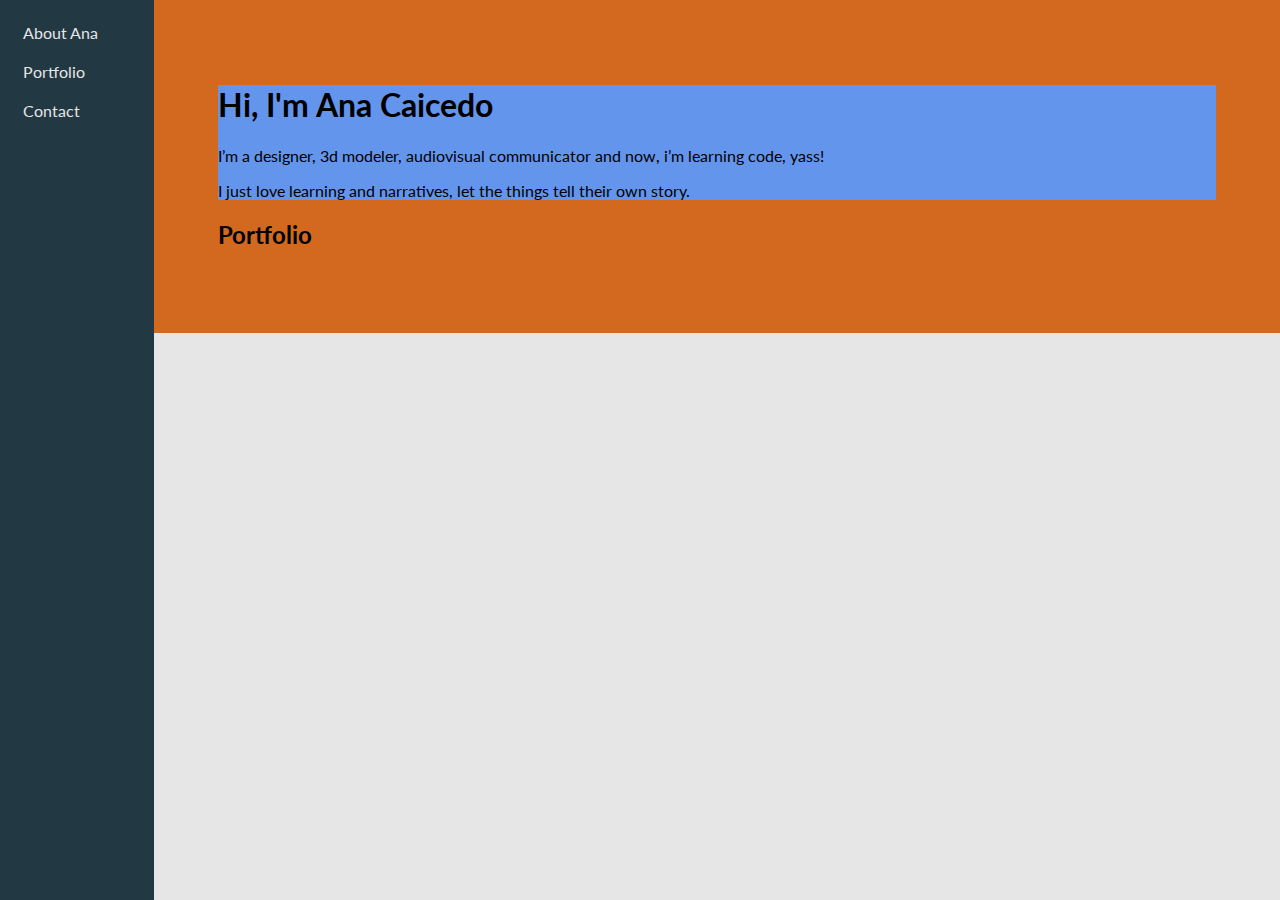
==== index.html @ 21252a48 "base portfolio" ====
<!DOCTYPE html>
<html lang="en">
<head>
    <meta charset="UTF-8">
    <meta name="viewport" content="width=device-width, initial-scale=1.0">
    <meta http-equiv="X-UA-Compatible" content="ie=edge">
    <title>Ana Caicedo Portfolio</title>
    <link rel="stylesheet" type="text/css" href="styles/general.css">
    <link href="https://fonts.googleapis.com/css?family=Lato" rel="stylesheet">
</head>
<body>
    <header>
        <nav>
            <ul>
                <li><a>About Ana</a></li>
                <li><a>Portfolio</a></li>
                <li><a>Contact</a></li>
            </ul>
        </nav>
    </header>
    
    <div id="generalcontent">
    <main>
     
        <h1>Hi, I'm Ana Caicedo</h1>
        <p>I’m  a designer, 3d modeler,  audiovisual communicator and now, i’m learning code, yass!</p>
        <p>I just love learning and narratives, let the things tell their own story.</p>
    </main>
    <section>
        <h2>Portfolio</h2>
    </section>
    
    </div>
</body>
</html>
---- styles/general.css ----
body {background: #e6e6e6; font-family: Lato; width: 100%; margin: 0px; height: 100%;}

header{ background: #223843; color: #e6e6e6; width: 12%; height: 100vh; position: absolute; top: 0px;}

header nav ul{width: 70%; margin: 0% ; padding: 15%}

header nav ul li {list-style-type: none; margin: 0px 0px 20px 0px; border-bottom: 2px;}

#generalcontent {width: 78%; float: right; padding: 5%;; background: chocolate}

main {background: cornflowerblue}
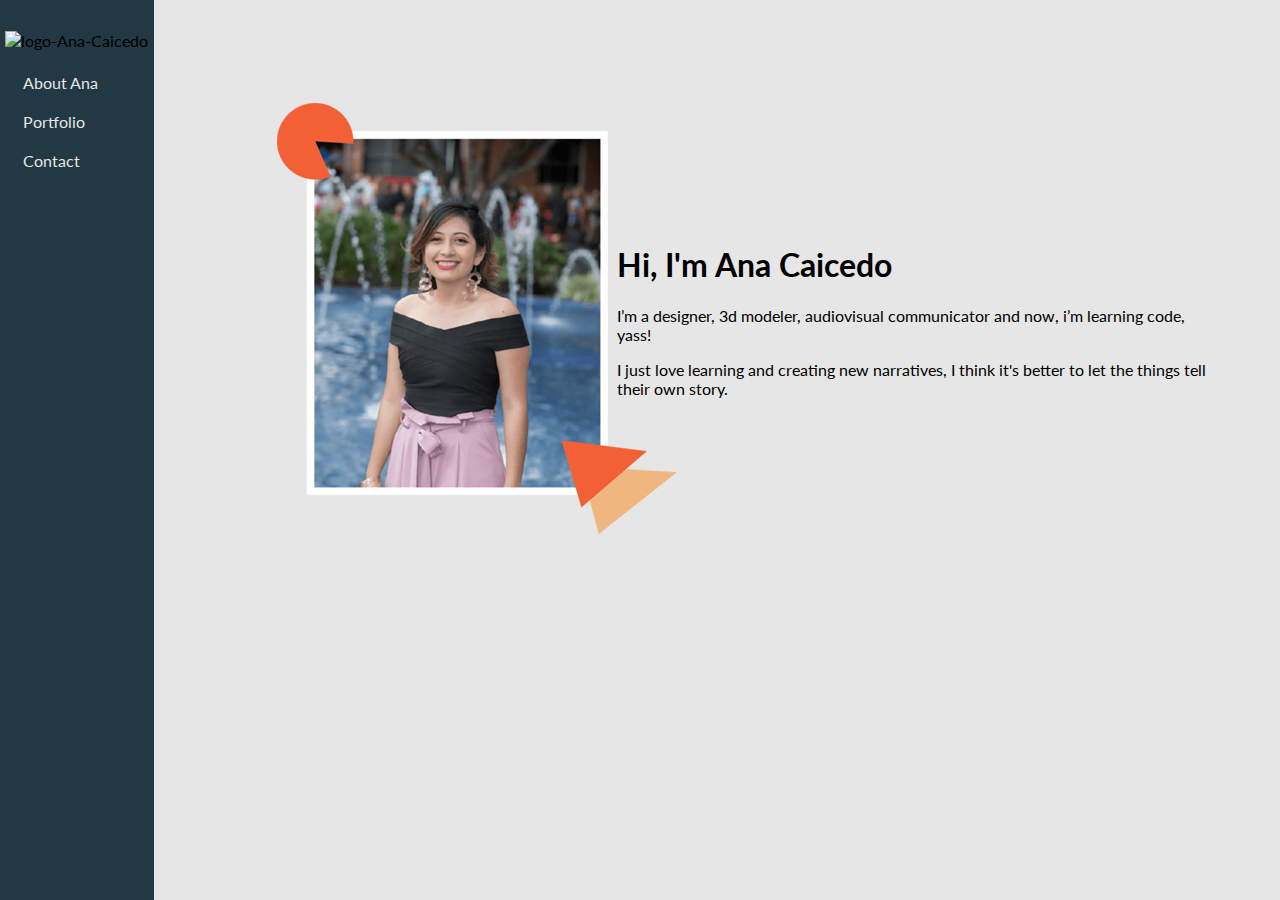
==== commit e3ee91a4: "Photo and styles basic" ====
--- a/index.html
+++ b/index.html
@@ -7,29 +7,58 @@
     <title>Ana Caicedo Portfolio</title>
     <link rel="stylesheet" type="text/css" href="styles/general.css">
     <link href="https://fonts.googleapis.com/css?family=Lato" rel="stylesheet">
+    <link rel="stylesheet" href="https://use.fontawesome.com/releases/v5.8.1/css/all.css" integrity="sha384-50oBUHEmvpQ+1lW4y57PTFmhCaXp0ML5d60M1M7uH2+nqUivzIebhndOJK28anvf" crossorigin="anonymous">
 </head>
 <body>
     <header>
         <nav>
+            <img src="images/logo.svg" alt="logo-Ana-Caicedo">
             <ul>
-                <li><a>About Ana</a></li>
-                <li><a>Portfolio</a></li>
-                <li><a>Contact</a></li>
+                <li><a href="#" id="aboutme-link">About Ana</a></li>
+                <li><a href="#" id="portfolio-link">Portfolio</a></li>
+                <li><a href="#" id="contact-link">Contact</a></li>
             </ul>
         </nav>
     </header>
     
     <div id="generalcontent">
-    <main>
-     
-        <h1>Hi, I'm Ana Caicedo</h1>
-        <p>I’m  a designer, 3d modeler,  audiovisual communicator and now, i’m learning code, yass!</p>
-        <p>I just love learning and narratives, let the things tell their own story.</p>
-    </main>
-    <section>
-        <h2>Portfolio</h2>
-    </section>
-    
+        <main id="aboutme-display" class="display-transition">
+            <div id="description">
+                <h1>Hi, I'm Ana Caicedo</h1>
+                <p>I’m  a designer, 3d modeler, audiovisual communicator and now, i’m learning code, yass!</p>
+                <p>I just love learning and creating new narratives, I think it's better to let the things tell their own story.</p>
+            </div>
+        </main>
+        <section id="portfolio-display" class="display-hidden display-transition">
+            <h2>Portfolio</h2>
+            <div id="gallery-conteiner">
+                <div class="gallery"><img src="images/ana-caicedo-colageno.jpg" alt="Colágeno Natural Company by Ana Caicedo"></div>
+                <div class="gallery"><img src="images/ana-caicedo-plain-apt.jpg" alt="Apartment modeling by Ana Caicedo"></div>
+                <div class="gallery"><img src="images/ana-caicedo-chair.jpg" alt="Chair modeling by Ana Caicedo"></div>
+                <div class="gallery"><img src="images/ana-caicedo-antioquia125.jpg" alt="Logo design Antioquia 125 by Ana Caicedo"></div>
+                <div class="gallery"><img src="images/ana-caicedo-coke.jpg" alt="Coke branding 3d by Ana Caicedo"></div>
+                <div class="gallery"><img src="images/ana-caicedo-dalmatians.jpg" alt="3d modeling dalmatians by Ana Caicedo"></div>
+            </div>
+        </section>
+        <section id="contact-display"  class="display-hidden display-transition">
+            <h2>Contact</h2>
+            <article id="contact-space">
+                <h3>Let's talk</h3>
+                <div id="contact-social">
+                    <ul id="social-media">
+                        <li><a ><i class="fas fa-envelope-square"></i> caroacc.caicedo@gmail.com</a></li>
+                        <li><a href="https://www.behance.net/anacaicedo"><i class="fab fa-behance-square"></i> anacaicedo</a></li>
+                        <li><a href="https://www.linkedin.com/in/ana-caicedo/"><i class="fab fa-linkedin"></i> ana-caicedo</a></li>
+                        <li><a href="https://vimeo.com/anacaicedo"><i class="fab fa-vimeo"></i> anacaicedo</a></li>
+                        <li><a ><i class="fas fa-map-marker-alt"></i> Medellín, Co</a></li>
+                    </ul>
+                </div>
+
+            </article>
+        </section>
+
+        
     </div>
+<script src="scripts/script.js"></script>
 </body>
 </html>--- a/styles/general.css
+++ b/styles/general.css
@@ -1,11 +1,124 @@
-body {background: #e6e6e6; font-family: Lato; width: 100%; margin: 0px; height: 100%;}
+body {
+    background: #e6e6e6;
+    font-family: Lato;
+    width: 100%;
+    margin: 0px;
+    height: 100%;
+}
 
-header{ background: #223843; color: #e6e6e6; width: 12%; height: 100vh; position: absolute; top: 0px;}
+header {
+    background: #223843;
+    width: 12%;
+    height: 100vh;
+    position: fixed;
+    top: 0px;
+    text-align: center;
+}
 
-header nav ul{width: 70%; margin: 0% ; padding: 15%}
+header nav img{
+    width: 70%;
+    margin-top: 20%;
+}
+header nav ul {
+    width: 70%;
+    margin: 0%;
+    padding: 15%;
+    text-align: left;
+}
 
-header nav ul li {list-style-type: none; margin: 0px 0px 20px 0px; border-bottom: 2px;}
+header nav ul li {
+    list-style-type: none;
+    margin: 0px 0px 20px 0px;
+    border-bottom: 2px;
+}
 
-#generalcontent {width: 78%; float: right; padding: 5%;; background: chocolate}
+header nav ul li a {
+    color: #e6e6e6;
+    text-decoration: none;
+}
 
-main {background: cornflowerblue}+header nav ul li a:hover {
+    color: #f46036;
+    text-decoration: underline;
+}
+#generalcontent {
+    width: 78%;
+    padding: 5%;
+    margin-left: 12%;
+}
+
+#description {
+    background: url(/images/about-photo-ana.png) no-repeat 10%;
+    padding: 16% 0% 16% 40%;
+}
+
+#gallery-conteiner{
+    display: flex;
+    flex-wrap: wrap;
+    justify-content: center;
+}
+.gallery{
+    display: block;
+    margin: 5px;
+    width: 300px;
+    height: 300px;
+    flex-shrink: 0
+}
+#colagenoimg{
+    background: url(/images//ana-caicedo-colageno.jpg) no-repeat;
+    background-size: contain
+}
+.gallery img{
+    width: 100%;
+}
+
+#contact-space{
+    background: url(/images/logo_contact.svg) no-repeat;
+    background-position: 83% 80%;
+    background-size: 20%;
+    margin: 5% 20%;
+    padding: 5%;
+    border: 5px solid #f46036;
+    border-radius: 6px;
+    height: 300px;
+}
+ 
+#contact-space ul{
+    list-style-type: none;
+    margin: 0px
+}
+
+#contact-space li{
+    margin: 10px 0px;
+}
+#contact-space a{
+    color: #223843;
+    text-decoration: none;
+}
+#contact-space h3 {
+    font-size: 3em;
+    color: #f46036;
+    text-align: center;
+    align-self: center;
+}
+
+#contact-social{
+    width: 49%;
+    display: flex;
+}
+
+
+
+/* display divs */
+.display-hidden{
+    display: none;
+}
+
+.display-transition{
+    animation-name: example;
+    animation-duration: 2s;
+}
+@keyframes example {
+    from {opacity:0;}
+    to {opacity:1;}
+  }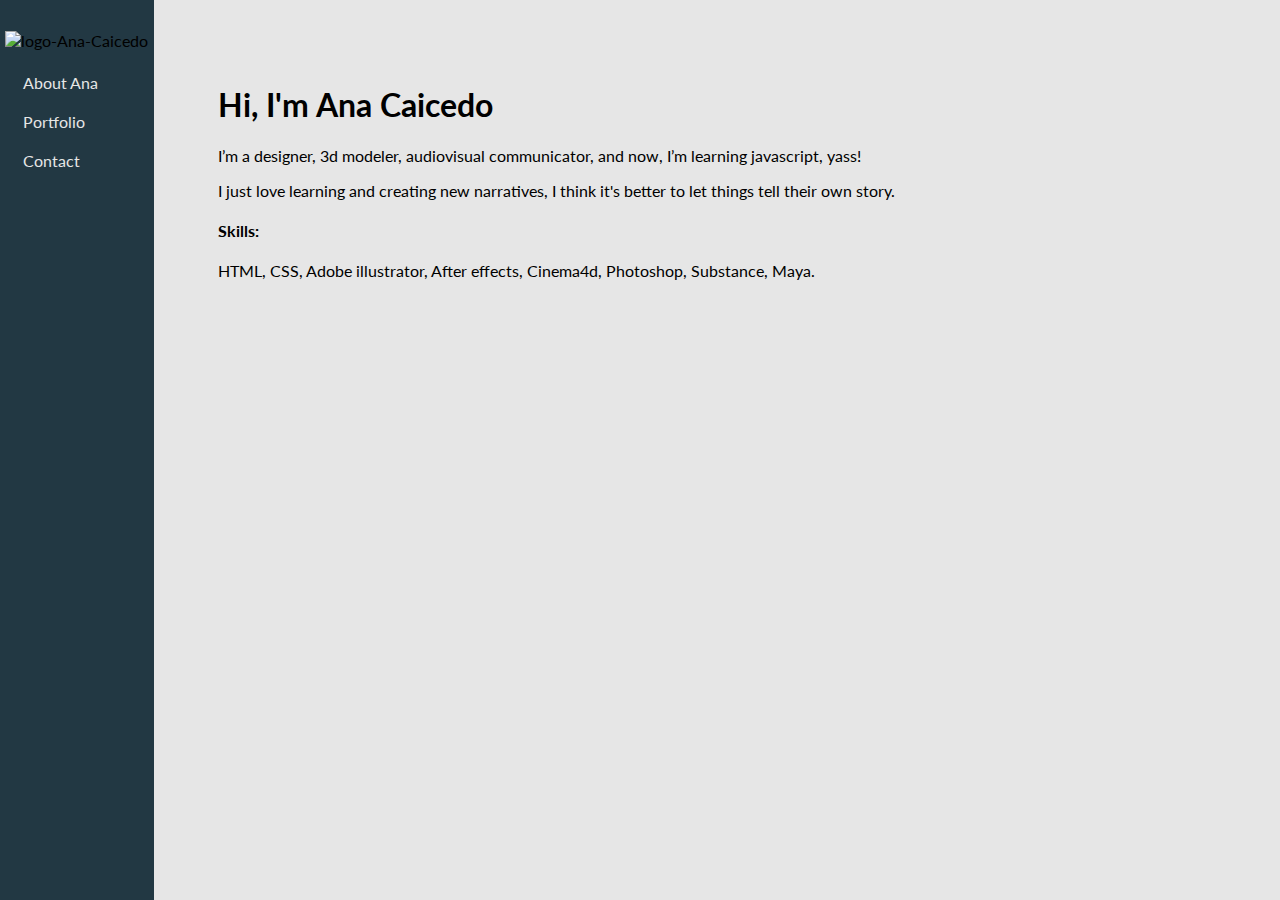
==== commit 72b71746: "Update image descriptions" ====
--- a/index.html
+++ b/index.html
@@ -5,6 +5,7 @@
     <meta name="viewport" content="width=device-width, initial-scale=1.0">
     <meta http-equiv="X-UA-Compatible" content="ie=edge">
     <title>Ana Caicedo Portfolio</title>
+    <link rel="shortcut icon" type="image/png" href="images/favicon.png"/>
     <link rel="stylesheet" type="text/css" href="styles/general.css">
     <link href="https://fonts.googleapis.com/css?family=Lato" rel="stylesheet">
     <link rel="stylesheet" href="https://use.fontawesome.com/releases/v5.8.1/css/all.css" integrity="sha384-50oBUHEmvpQ+1lW4y57PTFmhCaXp0ML5d60M1M7uH2+nqUivzIebhndOJK28anvf" crossorigin="anonymous">
@@ -23,21 +24,45 @@
     
     <div id="generalcontent">
         <main id="aboutme-display" class="display-transition">
-            <div id="description">
+            <div id="aboutme-image"></div>
+            <div id="aboutme-description">
                 <h1>Hi, I'm Ana Caicedo</h1>
-                <p>I’m  a designer, 3d modeler, audiovisual communicator and now, i’m learning code, yass!</p>
-                <p>I just love learning and creating new narratives, I think it's better to let the things tell their own story.</p>
+                <p>I’m a designer, 3d modeler, audiovisual communicator, and now, I’m learning javascript, yass!</p>
+                <p>I just love learning and creating new narratives, I think it's better to let things tell their own story.</p>
+                <h4>Skills:</h4>
+                <p>HTML, CSS, Adobe illustrator, After effects, Cinema4d, Photoshop, Substance, Maya.</p>
             </div>
         </main>
         <section id="portfolio-display" class="display-hidden display-transition">
             <h2>Portfolio</h2>
-            <div id="gallery-conteiner">
-                <div class="gallery"><img src="images/ana-caicedo-colageno.jpg" alt="Colágeno Natural Company by Ana Caicedo"></div>
-                <div class="gallery"><img src="images/ana-caicedo-plain-apt.jpg" alt="Apartment modeling by Ana Caicedo"></div>
-                <div class="gallery"><img src="images/ana-caicedo-chair.jpg" alt="Chair modeling by Ana Caicedo"></div>
-                <div class="gallery"><img src="images/ana-caicedo-antioquia125.jpg" alt="Logo design Antioquia 125 by Ana Caicedo"></div>
-                <div class="gallery"><img src="images/ana-caicedo-coke.jpg" alt="Coke branding 3d by Ana Caicedo"></div>
-                <div class="gallery"><img src="images/ana-caicedo-dalmatians.jpg" alt="3d modeling dalmatians by Ana Caicedo"></div>
+            <div class="reelcontainer">
+                <iframe id="reelvimeo" src="https://player.vimeo.com/video/258456324?portrait=0" frameborder="0" webkitallowfullscreen mozallowfullscreen allowfullscreen></iframe>
+            </div>
+            <div id="gallery-container">
+                <div class="gallery">
+                    <img src="images/ana-caicedo-colageno.jpg" alt="Colageno Natural Company by Ana Caicedo">
+                    <div class="gallery-description"><h3>Colágeno Natural Company</h3><p>Branding and product animation.</p></div>
+                </div>
+                <div class="gallery">
+                    <img src="images/ana-caicedo-plain-apt.jpg" alt="Apartment modeling by Ana Caicedo">
+                    <div class="gallery-description"><h3>Realistic Room</h3><p>3d modeling with Cinema 4d.</p></div>
+                </div>
+                <div class="gallery">
+                    <img src="images/ana-caicedo-chair.jpg" alt="Chair modeling by Ana Caicedo">
+                    <div class="gallery-description"><h3>Chair modeling</h3><p>3d modeling and realistic textures.</p></div>
+                </div>
+                <div class="gallery">
+                    <img src="images/ana-caicedo-antioquia125.jpg" alt="Logo design Antioquia 125 by Ana Caicedo">
+                    <div class="gallery-description"><h3>Antioquia 125</h3><p>Logo design and animation.</p></div>
+                </div>
+                <div class="gallery">
+                    <img src="images/ana-caicedo-coke.jpg" alt="Coke branding 3d by Ana Caicedo">
+                    <div class="gallery-description"><h3>Coke Experiment</h3><p>Branding with 3d modeling and textures.</p></div>
+                </div>
+                <div class="gallery">
+                    <img src="images/ana-caicedo-dalmatians.jpg" alt="3d modeling dalmatians by Ana Caicedo">
+                    <div class="gallery-description"><h3>101 Dalmatians Scene</h3><p>Organic modeling in Maya.</p></div>
+                </div>
             </div>
         </section>
         <section id="contact-display"  class="display-hidden display-transition">
@@ -60,5 +85,6 @@
         
     </div>
 <script src="scripts/script.js"></script>
+<script src="https://player.vimeo.com/api/player.js"></script>
 </body>
 </html>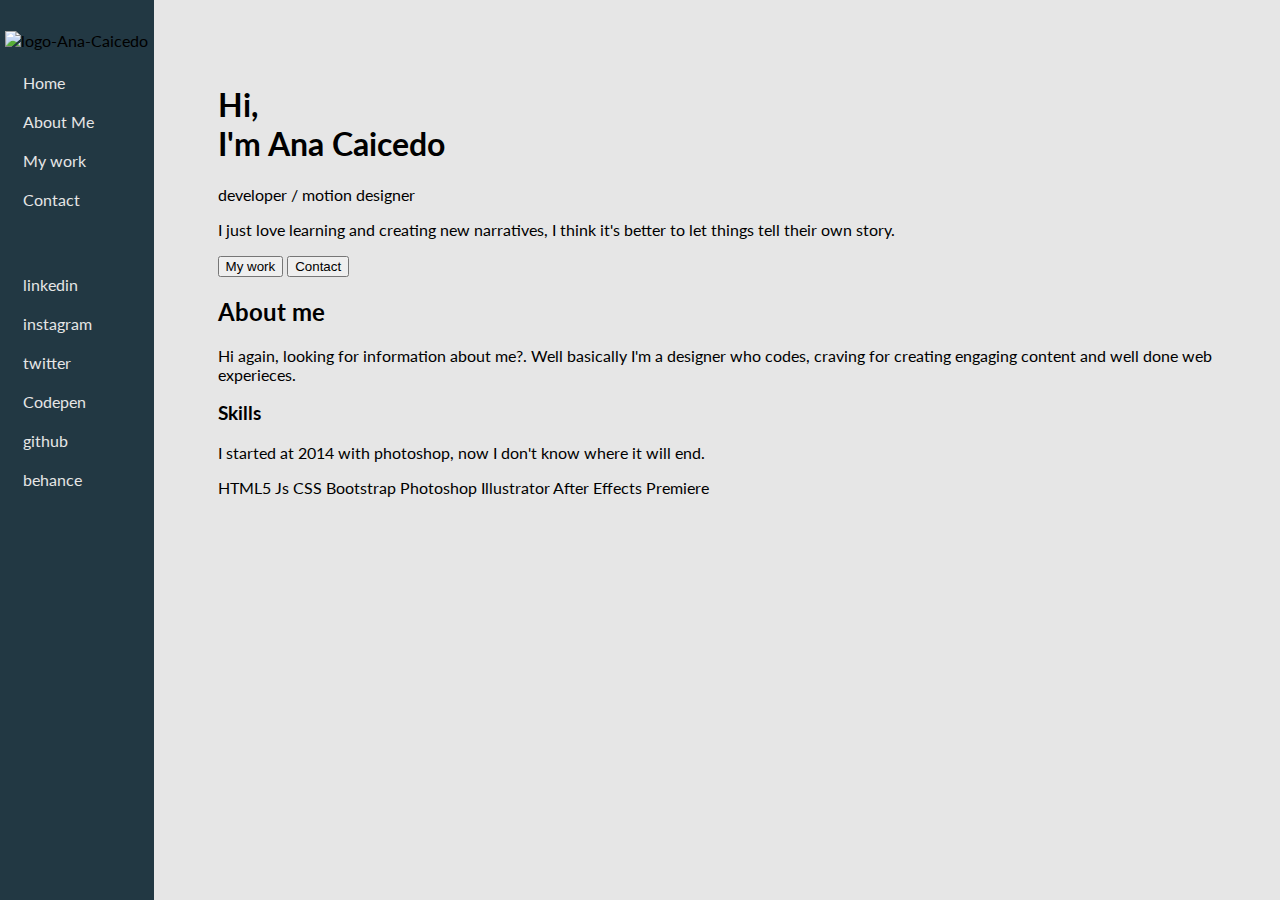
==== commit 565a06ab: "Update index.html" ====
--- a/index.html
+++ b/index.html
@@ -15,9 +15,21 @@
         <nav>
             <img src="images/logo.svg" alt="logo-Ana-Caicedo">
             <ul>
-                <li><a href="#" id="aboutme-link">About Ana</a></li>
-                <li><a href="#" id="portfolio-link">Portfolio</a></li>
-                <li><a href="#" id="contact-link">Contact</a></li>
+                <li><a href="#" id="aboutme-link"><i class="fas fa-home"></i>Home</a></li>
+                <li><a href="#" id="aboutme-link"><i class="fas fa-user-astronaut"></i>About Me</a></li>
+                <li><a href="#" id="portfolio-link"><i class="fas fa-briefcase"></i>My work</a></li>
+                <li><a href="#" id="contact-link"><i class="fas fa-envelope-open-text"></i> Contact</a></li>
+            </ul>
+
+            <ul>
+                <li><a href="#"><i class="fab fa-linkedin-in"></i>linkedin</a></li>
+                <li><a href="#"><i class="fab fa-instagram"></i>instagram</a></li>
+                <li><a href="#"><i class="fab fa-twitter"></i>twitter</a></li>
+                <li><a href="#"><i class="fab fa-codepen"></i>Codepen</a></li>
+                <li><a href="#"><i class="fab fa-github"></i>github</a></li>
+                <li><a href="#"><i class="fab fa-behance"></i>behance</a></li><!-- in the future -->
+
+
             </ul>
         </nav>
     </header>
@@ -26,13 +38,35 @@
         <main id="aboutme-display" class="display-transition">
             <div id="aboutme-image"></div>
             <div id="aboutme-description">
-                <h1>Hi, I'm Ana Caicedo</h1>
-                <p>I’m a designer, 3d modeler, audiovisual communicator, and now, I’m learning javascript, yass!</p>
+                <h1>Hi, </br>I'm Ana Caicedo</h1>
+                <p>developer / motion designer</p>
                 <p>I just love learning and creating new narratives, I think it's better to let things tell their own story.</p>
-                <h4>Skills:</h4>
-                <p>HTML, CSS, Adobe illustrator, After effects, Cinema4d, Photoshop, Substance, Maya.</p>
+                <!-- <h4>Skills:</h4>
+                <p>HTML, CSS, Adobe illustrator, After effects, Cinema4d, Photoshop, Substance, Maya.</p> -->
             </div>
+            <button>My work</button>
+            <button>Contact</button>
         </main>
+        <article>
+            <h2>About me</h2>
+            <p>
+                Hi again, looking for information about me?. Well basically I'm a designer who codes, craving for creating engaging content and well done web experieces. 
+            </p>
+            <h3>Skills</h3>
+            <p>
+            I started at 2014 with photoshop, now I don't know where it will end.
+            </p>
+            <div>
+                <span>HTML5</span>
+                <span>Js</span>
+                <span>CSS</span>
+                <span>Bootstrap</span>
+                <span>Photoshop</span>
+                <span>Illustrator</span>
+                <span>After Effects</span>
+                <span>Premiere</span>
+            </div>
+        </article>
         <section id="portfolio-display" class="display-hidden display-transition">
             <h2>Portfolio</h2>
             <div class="reelcontainer">
@@ -48,8 +82,8 @@
                     <div class="gallery-description"><h3>Realistic Room</h3><p>3d modeling with Cinema 4d.</p></div>
                 </div>
                 <div class="gallery">
-                    <img src="images/ana-caicedo-chair.jpg" alt="Chair modeling by Ana Caicedo">
-                    <div class="gallery-description"><h3>Chair modeling</h3><p>3d modeling and realistic textures.</p></div>
+                    <img src="images/Capture.PNG" alt="Chair modeling by Ana Caicedo">
+                    <div class="gallery-description"><h3>Festival de Artes y Letras</h3><p>Winner projects compilation</p></div>
                 </div>
                 <div class="gallery">
                     <img src="images/ana-caicedo-antioquia125.jpg" alt="Logo design Antioquia 125 by Ana Caicedo">
@@ -61,21 +95,42 @@
                 </div>
                 <div class="gallery">
                     <img src="images/ana-caicedo-dalmatians.jpg" alt="3d modeling dalmatians by Ana Caicedo">
-                    <div class="gallery-description"><h3>101 Dalmatians Scene</h3><p>Organic modeling in Maya.</p></div>
+                    <div class="gallery-description"><h3>Molecum</h3><p>Branding and marketing campaigns.</p></div>
+                </div>
+                <div class="gallery">
+                    <img src="images/Woman-Molecules-v3.png" alt="Chair modeling by Ana Caicedo">
+                    <div class="gallery-description"><h3>Ser In</h3><p>Photo manipulation and graphic design.</p></div>
+                </div>
+                <div class="gallery">
+                    <img src="images/Gif Influencers 26 de septiembre .gif" alt="Chair modeling by Ana Caicedo">
+                    <div class="gallery-description"><h3>Ser In</h3><p>Branding and communicational campaigns.</p></div>
+                </div>
+                <div class="gallery">
+                    <img src="images/GIF La noche mas IN (3).gif" alt="3d modeling dalmatians by Ana Caicedo">
+                    <div class="gallery-description"><h3>Ser In</h3><p>Animation and video edition.</p></div>
+                </div>
+                <div class="gallery">
+                    <img src="images/GIF Neon In.gif" alt="3d modeling dalmatians by Ana Caicedo">
+                    <div class="gallery-description"><h3>La noche mas in</h3><p>Design and animation.</p></div>
+                </div>
+                <div class="gallery">
+                    <img src="images/Web UI Molecum-01.png" alt="Chair modeling by Ana Caicedo">
+                    <div class="gallery-description"><h3>Molecum</h3><p>Webdevelopment with html, css and js.</p></div>
                 </div>
             </div>
         </section>
         <section id="contact-display"  class="display-hidden display-transition">
             <h2>Contact</h2>
             <article id="contact-space">
-                <h3>Let's talk</h3>
+                <h3>Contact me</h3>
+                <p>There's a tone of ways to find me. Here are a few links where you can contact me.</p>
                 <div id="contact-social">
                     <ul id="social-media">
                         <li><a ><i class="fas fa-envelope-square"></i> caroacc.caicedo@gmail.com</a></li>
-                        <li><a href="https://www.behance.net/anacaicedo"><i class="fab fa-behance-square"></i> anacaicedo</a></li>
+                        <li><a href="https://www.behance.net/anacaicedo"><i class="fab fa-behance-square"></i> insagram- anc_lalala</a></li>
                         <li><a href="https://www.linkedin.com/in/ana-caicedo/"><i class="fab fa-linkedin"></i> ana-caicedo</a></li>
-                        <li><a href="https://vimeo.com/anacaicedo"><i class="fab fa-vimeo"></i> anacaicedo</a></li>
-                        <li><a ><i class="fas fa-map-marker-alt"></i> Medellín, Co</a></li>
+                        <li><a href="https://vimeo.com/anacaicedo"><i class="fab fa-vimeo"></i> twitter anac_lalala</a></li>
+                        <li><a ><i class="fas fa-map-marker-alt"></i> Medellín, Co(Currently)</a></li>
                     </ul>
                 </div>
 
@@ -87,4 +142,4 @@
 <script src="scripts/script.js"></script>
 <script src="https://player.vimeo.com/api/player.js"></script>
 </body>
-</html>+</html>
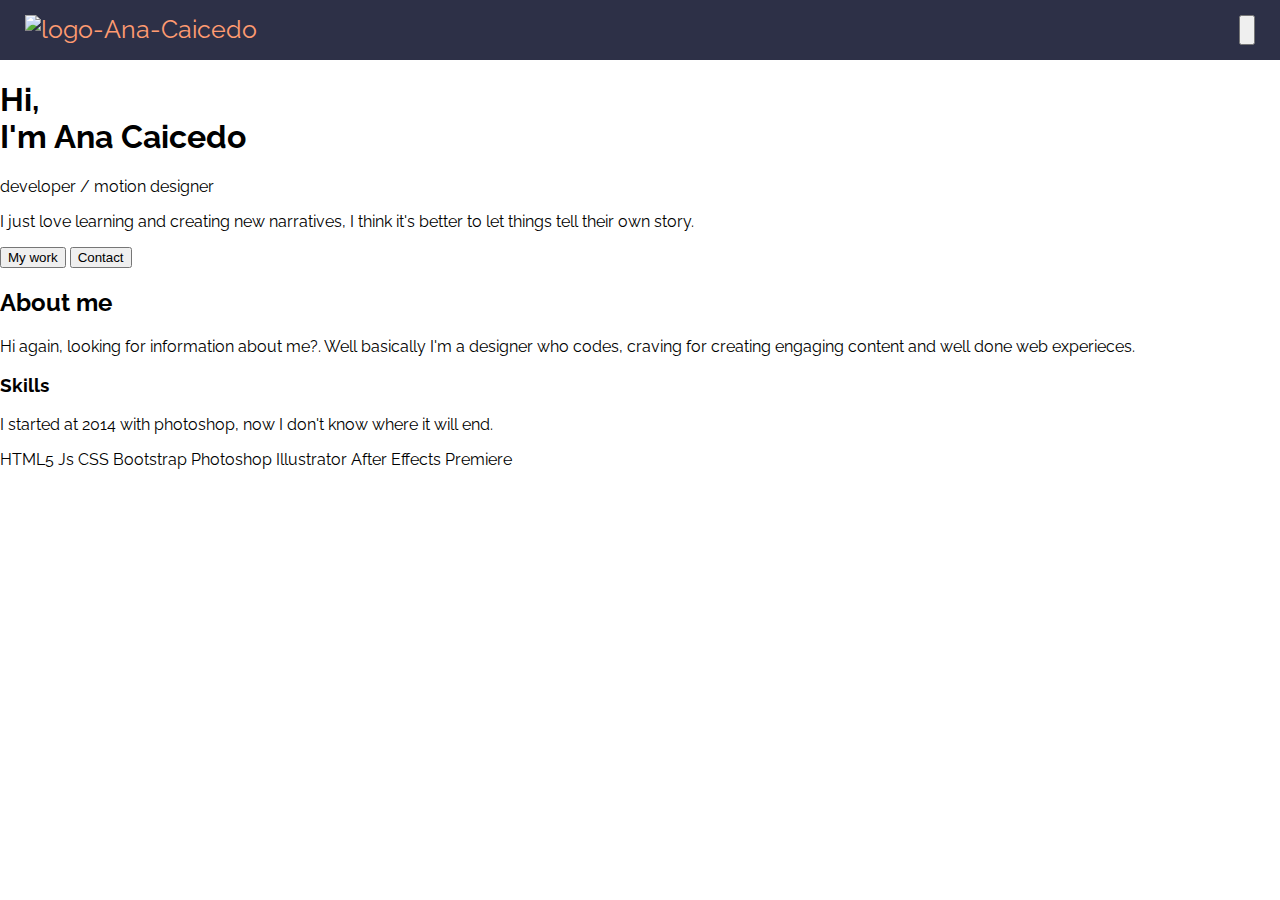
==== commit 6df17b77: "nav mobile" ====
--- a/index.html
+++ b/index.html
@@ -1,27 +1,47 @@
 <!DOCTYPE html>
 <html lang="en">
+
 <head>
     <meta charset="UTF-8">
     <meta name="viewport" content="width=device-width, initial-scale=1.0">
     <meta http-equiv="X-UA-Compatible" content="ie=edge">
     <title>Ana Caicedo Portfolio</title>
-    <link rel="shortcut icon" type="image/png" href="images/favicon.png"/>
+    <link rel="shortcut icon" type="image/png" href="images/favicon.png" />
     <link rel="stylesheet" type="text/css" href="styles/general.css">
-    <link href="https://fonts.googleapis.com/css?family=Lato" rel="stylesheet">
-    <link rel="stylesheet" href="https://use.fontawesome.com/releases/v5.8.1/css/all.css" integrity="sha384-50oBUHEmvpQ+1lW4y57PTFmhCaXp0ML5d60M1M7uH2+nqUivzIebhndOJK28anvf" crossorigin="anonymous">
+    <link href="https://fonts.googleapis.com/css2?family=Raleway:wght@300&display=swap" rel="stylesheet">
+    <link rel="stylesheet" href="https://use.fontawesome.com/releases/v5.8.1/css/all.css"
+        integrity="sha384-50oBUHEmvpQ+1lW4y57PTFmhCaXp0ML5d60M1M7uH2+nqUivzIebhndOJK28anvf" crossorigin="anonymous">
 </head>
+
 <body>
     <header>
         <nav>
-            <img src="images/logo.svg" alt="logo-Ana-Caicedo">
-            <ul>
-                <li><a href="#" id="aboutme-link"><i class="fas fa-home"></i>Home</a></li>
-                <li><a href="#" id="aboutme-link"><i class="fas fa-user-astronaut"></i>About Me</a></li>
-                <li><a href="#" id="portfolio-link"><i class="fas fa-briefcase"></i>My work</a></li>
-                <li><a href="#" id="contact-link"><i class="fas fa-envelope-open-text"></i> Contact</a></li>
+            <div class="menu-icon-container">
+                <img src="images/logo.svg" alt="logo-Ana-Caicedo">
+                <button onclick="menuToggle()">
+                    <i class="fas fa-bars"></i>
+                </button>
+            </div>
+            <ul class="menu-sections"><!--class activated with js .menu-sections-open -->
+                <li><a href="#" id="aboutme-link">
+                        <i class="menu-icon fas fa-home"></i>
+                        <span class="menu-text">Home</span>
+                    </a></li>
+                <li><a href="#" id="aboutme-link">
+                        <i class="menu-icon fas fa-user-astronaut"></i>
+                        <span class="menu-text">About</span>
+                    </a></li>
+                <li><a href="#" id="portfolio-link">
+                        <i class="menu-icon fas fa-briefcase"></i>
+                        <span class="menu-text">Work</span>
+                    </a></li>
+                <li><a href="#" id="contact-link">
+                        <i class="menu-icon fas fa-envelope-open-text"></i>
+                        <span class="menu-text">Contact</span>
+                    </a></li>
             </ul>
 
-            <ul>
+            <ul class="social">
                 <li><a href="#"><i class="fab fa-linkedin-in"></i>linkedin</a></li>
                 <li><a href="#"><i class="fab fa-instagram"></i>instagram</a></li>
                 <li><a href="#"><i class="fab fa-twitter"></i>twitter</a></li>
@@ -33,14 +53,15 @@
             </ul>
         </nav>
     </header>
-    
+
     <div id="generalcontent">
         <main id="aboutme-display" class="display-transition">
             <div id="aboutme-image"></div>
             <div id="aboutme-description">
                 <h1>Hi, </br>I'm Ana Caicedo</h1>
                 <p>developer / motion designer</p>
-                <p>I just love learning and creating new narratives, I think it's better to let things tell their own story.</p>
+                <p>I just love learning and creating new narratives, I think it's better to let things tell their own
+                    story.</p>
                 <!-- <h4>Skills:</h4>
                 <p>HTML, CSS, Adobe illustrator, After effects, Cinema4d, Photoshop, Substance, Maya.</p> -->
             </div>
@@ -50,11 +71,12 @@
         <article>
             <h2>About me</h2>
             <p>
-                Hi again, looking for information about me?. Well basically I'm a designer who codes, craving for creating engaging content and well done web experieces. 
+                Hi again, looking for information about me?. Well basically I'm a designer who codes, craving for
+                creating engaging content and well done web experieces.
             </p>
             <h3>Skills</h3>
             <p>
-            I started at 2014 with photoshop, now I don't know where it will end.
+                I started at 2014 with photoshop, now I don't know where it will end.
             </p>
             <div>
                 <span>HTML5</span>
@@ -67,7 +89,7 @@
                 <span>Premiere</span>
             </div>
         </article>
-        <section id="portfolio-display" class="display-hidden display-transition">
+        <!-- <section id="portfolio-display" class="display-hidden display-transition">
             <h2>Portfolio</h2>
             <div class="reelcontainer">
                 <iframe id="reelvimeo" src="https://player.vimeo.com/video/258456324?portrait=0" frameborder="0" webkitallowfullscreen mozallowfullscreen allowfullscreen></iframe>
@@ -135,11 +157,12 @@
                 </div>
 
             </article>
-        </section>
+        </section> -->
 
-        
+
     </div>
-<script src="scripts/script.js"></script>
-<script src="https://player.vimeo.com/api/player.js"></script>
+    <script src="scripts/script.js"></script>
+    <script src="https://player.vimeo.com/api/player.js"></script>
 </body>
-</html>
+
+</html>--- a/styles/general.css
+++ b/styles/general.css
@@ -1,124 +1,111 @@
-body {
-    background: #e6e6e6;
-    font-family: Lato;
-    width: 100%;
-    margin: 0px;
-    height: 100%;
+/* colors 
+    dark blue (nav bg and general text) #2D3047
+    light blue(background and light text) #F3F3F7
+    links #0BB3A4
+    buttons and other #FF9B71
+
+*/
+
+html{
+    box-sizing: border-box;
+    font-family: 'Raleway', sans-serif;
 }
 
-header {
-    background: #223843;
-    width: 12%;
-    height: 100vh;
-    position: fixed;
-    top: 0px;
-    text-align: center;
+*, *:before, *:after{
+    box-sizing: inherit;
+
 }
 
-header nav img{
-    width: 70%;
-    margin-top: 20%;
+img{
+    max-width: 100%;
 }
-header nav ul {
-    width: 70%;
-    margin: 0%;
-    padding: 15%;
-    text-align: left;
+body{
+    margin: 0;
+    padding: 0;
 }
 
-header nav ul li {
-    list-style-type: none;
-    margin: 0px 0px 20px 0px;
-    border-bottom: 2px;
+header nav {
+    background-color: #2D3047;
+    color: #F3F3F7;
+    display: grid;
+    padding: 15px;
+    font-size: 1.3em;
 }
 
-header nav ul li a {
-    color: #e6e6e6;
-    text-decoration: none;
+.menu-icon-container{
+    display: flex;
+    justify-content: space-between;
+    padding: 0 10px;
+    font-size: 1.2em;
+    color: #FF9B71;
 }
 
-header nav ul li a:hover {
-    color: #f46036;
-    text-decoration: underline;
-}
-#generalcontent {
-    width: 78%;
-    padding: 5%;
-    margin-left: 12%;
+header nav img {
+    height: 30px;
 }
 
-#description {
-    background: url(/images/about-photo-ana.png) no-repeat 10%;
-    padding: 16% 0% 16% 40%;
+header nav ul{
+    list-style: none;
+    margin-top: -100px;
+    width: 0;
+    padding: 0;
+    display: flex;
+    position: relative;
+    z-index: 0;
+    overflow: hidden;
+    opacity: 0;
 }
 
-#gallery-conteiner{
-    display: flex;
-    flex-wrap: wrap;
-    justify-content: center;
-}
-.gallery{
-    display: block;
-    margin: 5px;
-    width: 300px;
-    height: 300px;
-    flex-shrink: 0
-}
-#colagenoimg{
-    background: url(/images//ana-caicedo-colageno.jpg) no-repeat;
-    background-size: contain
-}
-.gallery img{
+.menu-sections-open{
+    transition: opacity 1.4s, margin 0.2s ease-out, width 1s;
+    opacity: 100;
+    margin:0;
     width: 100%;
 }
 
-#contact-space{
-    background: url(/images/logo_contact.svg) no-repeat;
-    background-position: 83% 80%;
-    background-size: 20%;
-    margin: 5% 20%;
-    padding: 5%;
-    border: 5px solid #f46036;
-    border-radius: 6px;
-    height: 300px;
-}
- 
-#contact-space ul{
-    list-style-type: none;
-    margin: 0px
+
+.menu-list-open{
+    right: 0px;
 }
 
-#contact-space li{
-    margin: 10px 0px;
-}
-#contact-space a{
-    color: #223843;
-    text-decoration: none;
-}
-#contact-space h3 {
-    font-size: 3em;
-    color: #f46036;
+header nav ul li{
+    display: flex;
     text-align: center;
-    align-self: center;
+    justify-content: center;
+    width: 25%;
+    height: 30px;
 }
 
-#contact-social{
-    width: 49%;
-    display: flex;
+header nav ul a{
+    text-decoration: none;
+    color: #F3F3F7;
 }
 
-
-
-/* display divs */
-.display-hidden{
-    display: none;
+.menu-icon{
+    font-size: 1.2em;
+    position: relative;
+    z-index: 2;
+    top: .2em;
+    background-color: #2D3047;
+    width: 100%;
 }
 
-.display-transition{
-    animation-name: example;
-    animation-duration: 2s;
+.menu-text{
+    font-size: 15px;
+    position: relative;
+    top: -20px;
+    text-transform: uppercase;
+    color: #FF9B71;
 }
-@keyframes example {
-    from {opacity:0;}
-    to {opacity:1;}
-  }+
+.hidden{
+    background: #2D3047;
+    opacity: 0;
+    transition: opacity .25s ease-in-out;
+    -moz-transition: opacity .25s ease-in-out;
+    -webkit-transition: opacity .25s ease-in-out;
+}
+
+.social {
+    display: none;
+}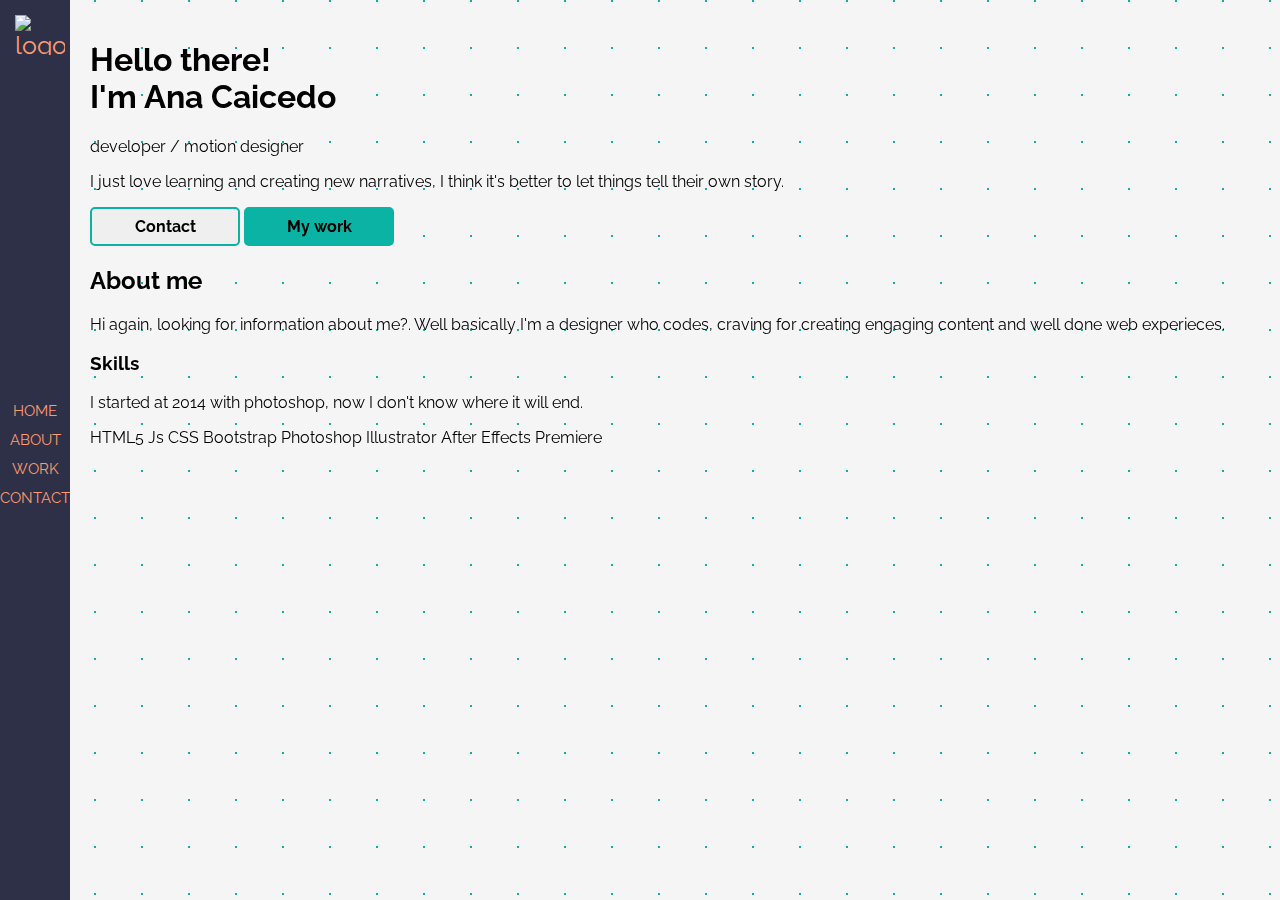
==== commit 93d6c7b4: "background and buttons css" ====
--- a/index.html
+++ b/index.html
@@ -8,7 +8,7 @@
     <title>Ana Caicedo Portfolio</title>
     <link rel="shortcut icon" type="image/png" href="images/favicon.png" />
     <link rel="stylesheet" type="text/css" href="styles/general.css">
-    <link href="https://fonts.googleapis.com/css2?family=Raleway:wght@300&display=swap" rel="stylesheet">
+    <link href="https://fonts.googleapis.com/css2?family=Raleway:wght@400&display=swap" rel="stylesheet">
     <link rel="stylesheet" href="https://use.fontawesome.com/releases/v5.8.1/css/all.css"
         integrity="sha384-50oBUHEmvpQ+1lW4y57PTFmhCaXp0ML5d60M1M7uH2+nqUivzIebhndOJK28anvf" crossorigin="anonymous">
 </head>
@@ -18,7 +18,7 @@
         <nav>
             <div class="menu-icon-container">
                 <img src="images/logo.svg" alt="logo-Ana-Caicedo">
-                <button onclick="menuToggle()">
+                <button class="menu-btn" onclick="menuToggle()">
                     <i class="fas fa-bars"></i>
                 </button>
             </div>
@@ -41,32 +41,28 @@
                     </a></li>
             </ul>
 
-            <ul class="social">
-                <li><a href="#"><i class="fab fa-linkedin-in"></i>linkedin</a></li>
-                <li><a href="#"><i class="fab fa-instagram"></i>instagram</a></li>
-                <li><a href="#"><i class="fab fa-twitter"></i>twitter</a></li>
-                <li><a href="#"><i class="fab fa-codepen"></i>Codepen</a></li>
-                <li><a href="#"><i class="fab fa-github"></i>github</a></li>
-                <li><a href="#"><i class="fab fa-behance"></i>behance</a></li><!-- in the future -->
-
-
+            <ul class="menu-social">
+                <li><a href="#"><i class="fab fa-linkedin-in"></i></a></li>
+                <li><a href="#"><i class="fab fa-instagram"></i></a></li>
+                <li><a href="#"><i class="fab fa-codepen"></i></a></li>
+                <li><a href="#"><i class="fab fa-github"></i></a></li>
             </ul>
         </nav>
     </header>
 
-    <div id="generalcontent">
+    <div id="general-content">
         <main id="aboutme-display" class="display-transition">
             <div id="aboutme-image"></div>
             <div id="aboutme-description">
-                <h1>Hi, </br>I'm Ana Caicedo</h1>
+                <h1>Hello there! </br>I'm Ana Caicedo</h1>
                 <p>developer / motion designer</p>
                 <p>I just love learning and creating new narratives, I think it's better to let things tell their own
                     story.</p>
                 <!-- <h4>Skills:</h4>
                 <p>HTML, CSS, Adobe illustrator, After effects, Cinema4d, Photoshop, Substance, Maya.</p> -->
             </div>
-            <button>My work</button>
-            <button>Contact</button>
+            <button class="secondary-button">Contact</button>
+            <button class="principal-button">My work</button>
         </main>
         <article>
             <h2>About me</h2>
@@ -161,7 +157,9 @@
 
 
     </div>
+    
     <script src="scripts/script.js"></script>
+    <script src="scripts/p5.min.js"></script>
     <script src="https://player.vimeo.com/api/player.js"></script>
 </body>
 
--- a/styles/general.css
+++ b/styles/general.css
@@ -6,106 +6,202 @@
 
 */
 
-html{
-    box-sizing: border-box;
-    font-family: 'Raleway', sans-serif;
-}
-
-*, *:before, *:after{
-    box-sizing: inherit;
-
-}
-
-img{
-    max-width: 100%;
-}
-body{
-    margin: 0;
-    padding: 0;
-}
+html {
+  box-sizing: border-box;
+  font-family: "Raleway", sans-serif;
+}
+
+*,
+*:before,
+*:after {
+  box-sizing: inherit;
+}
+
+img {
+  max-width: 100%;
+}
+body {
+  margin: 0;
+  padding: 0;
+}
+
+#mycanvas{
+  position: fixed;
+  top: 0;
+  left: 0;
+  z-index: -10;
+  background: pink;
+}
+
+button{
+  font-family: inherit;
+  font-weight: bold;
+  font-size: 1em;
+  border: 2px solid #0BB3A4;
+  border-radius: 5px;
+  padding: 0.5em;
+  width: 150px;
+  transition:  0.1s ease;
+}
+button:active {
+  transform: scale(0.9);
+}
+
+.principal-button{
+  background-color: #0BB3A4;
+}
+
+.principal-button:hover {
+  background-color: #FF9B71;
+  border-color: #FF9B71;
+}
+.secondary-button:hover{
+  border-color: #FF9B71;
+}
+
 
 header nav {
-    background-color: #2D3047;
-    color: #F3F3F7;
-    display: grid;
-    padding: 15px;
-    font-size: 1.3em;
-}
-
-.menu-icon-container{
-    display: flex;
-    justify-content: space-between;
-    padding: 0 10px;
-    font-size: 1.2em;
-    color: #FF9B71;
+  background-color: #2d3047;
+  color: #f3f3f7;
+  display: grid;
+  padding: 15px;
+  font-size: 1.3em;
+  position: fixed;
+  width: 100vw;
+  top: 0;
+}
+.menu-icon-container {
+  display: flex;
+  justify-content: space-between;
+  padding: 0 10px;
+  font-size: 1.2em;
+  color: #ff9b71;
 }
 
 header nav img {
-    height: 30px;
-}
-
-header nav ul{
-    list-style: none;
+  height: 30px;
+}
+
+header nav ul {
+  list-style: none;
+  display: flex;
+  padding: 0;
+}
+
+header nav ul a {
+  text-decoration: none;
+  color: #f3f3f7;
+}
+
+.menu-icon {
+  font-size: 1.2em;
+  position: relative;
+  z-index: 2;
+  top: 0.2em;
+  background-color: #2d3047;
+  width: 100%;
+}
+
+.menu-text {
+  font-size: 15px;
+  position: relative;
+  top: -20px;
+  text-transform: uppercase;
+  color: #ff9b71;
+}
+
+.hidden {
+  background: #2d3047;
+  opacity: 0;
+  transition: opacity 0.25s ease-in-out;
+  -moz-transition: opacity 0.25s ease-in-out;
+  -webkit-transition: opacity 0.25s ease-in-out;
+}
+
+.menu-social {
+  display: none;
+}
+header nav ul li {
+  display: flex;
+  text-align: center;
+  justify-content: center;
+  width: 25%;
+  height: 30px;
+}
+
+#general-content{
+  padding: 50px 25px;
+}
+
+@media screen and (max-width: 850px) {
+  header nav ul {
     margin-top: -100px;
     width: 0;
-    padding: 0;
-    display: flex;
     position: relative;
     z-index: 0;
     overflow: hidden;
     opacity: 0;
-}
-
-.menu-sections-open{
+  }
+
+  .menu-sections-open {
     transition: opacity 1.4s, margin 0.2s ease-out, width 1s;
     opacity: 100;
-    margin:0;
+    margin: 0;
     width: 100%;
-}
-
-
-.menu-list-open{
-    right: 0px;
-}
-
-header nav ul li{
+  }
+}
+
+@media screen and (min-width: 851px) {
+  header nav {
+    width: 70px;
+    height: 100vh;
     display: flex;
-    text-align: center;
-    justify-content: center;
-    width: 25%;
-    height: 30px;
-}
-
-header nav ul a{
-    text-decoration: none;
-    color: #F3F3F7;
-}
-
-.menu-icon{
-    font-size: 1.2em;
-    position: relative;
-    z-index: 2;
-    top: .2em;
-    background-color: #2D3047;
+    flex-direction: column;
+    justify-content: space-between;
+  }
+
+  header nav ul {
+    flex-direction: column;
+  }
+
+  header nav ul li {
     width: 100%;
-}
-
-.menu-text{
-    font-size: 15px;
-    position: relative;
-    top: -20px;
-    text-transform: uppercase;
-    color: #FF9B71;
-}
-
-.hidden{
-    background: #2D3047;
-    opacity: 0;
-    transition: opacity .25s ease-in-out;
-    -moz-transition: opacity .25s ease-in-out;
-    -webkit-transition: opacity .25s ease-in-out;
-}
-
-.social {
+    height: 100%;
+  }
+
+  .menu-btn {
     display: none;
-}+  }
+
+  .menu-sections {
+    margin-top: 60px;
+  }
+  .menu-social {
+    display: flex;
+    flex-direction: column;
+    justify-self: center;
+    font-size: 0.9em;
+  }
+
+  .menu-social a i {
+    padding: 5px 0;
+  }
+
+  .menu-social a:hover {
+    color: #0bb3a4;
+  }
+
+  .menu-icon-container {
+    width: 70px;
+    flex-direction: column;
+    margin-left: -10px;
+  }
+
+  header nav img {
+    height: 40px;
+  }
+  #general-content{
+    padding: 20px;
+    margin-left: 70px;
+  }
+}
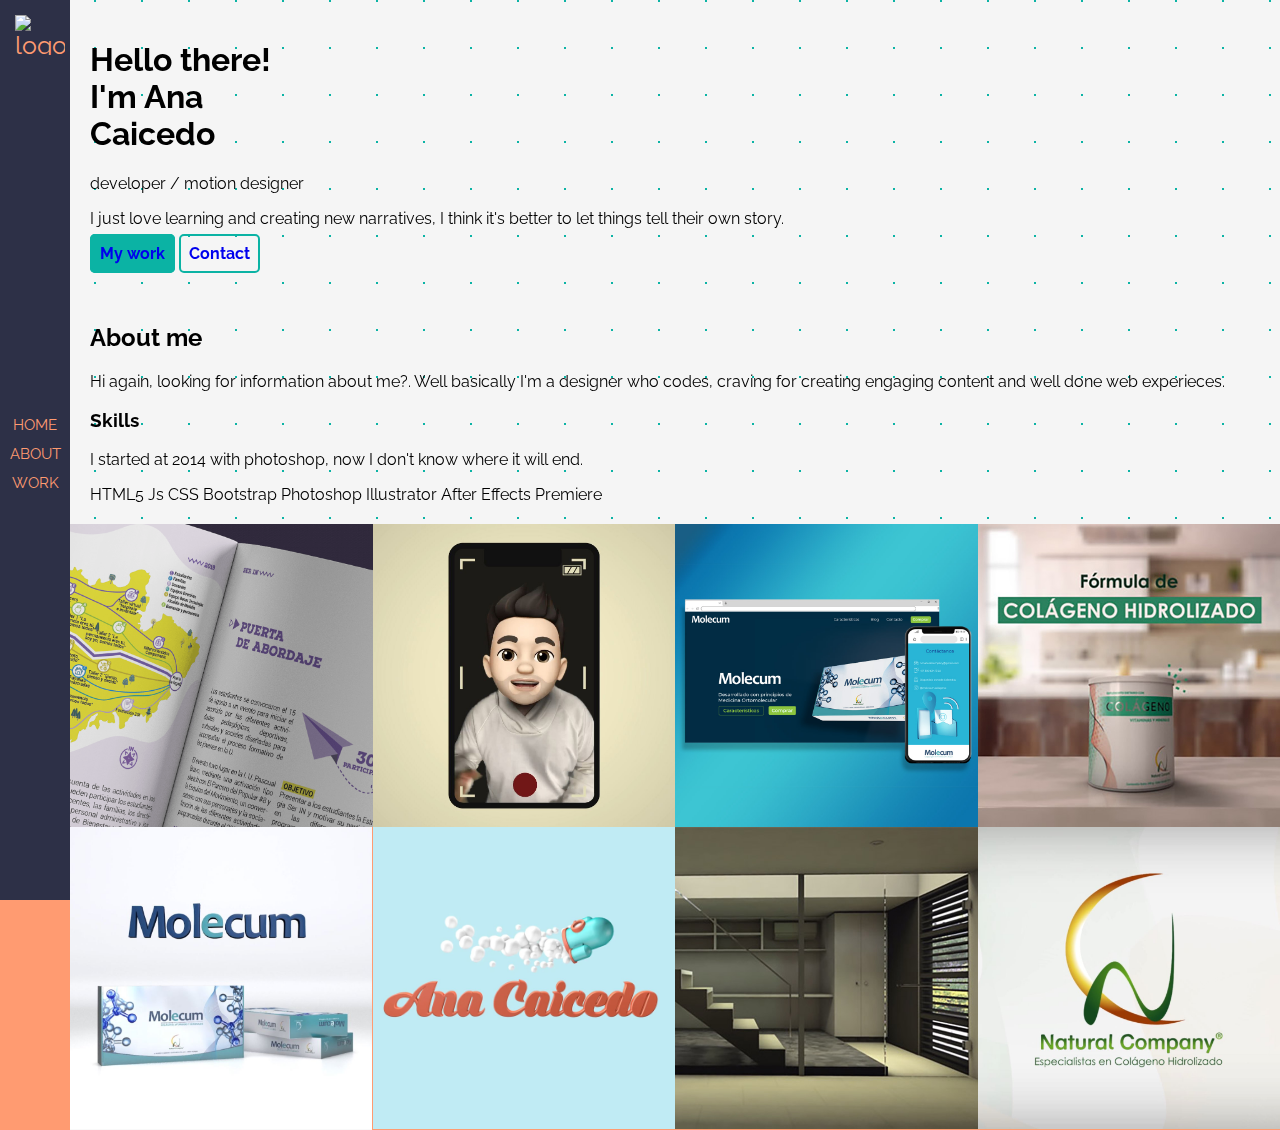
==== commit 4a65a603: "portfolio added with provisional links" ====
--- a/index.html
+++ b/index.html
@@ -1,70 +1,92 @@
 <!DOCTYPE html>
 <html lang="en">
-
-<head>
-    <meta charset="UTF-8">
-    <meta name="viewport" content="width=device-width, initial-scale=1.0">
-    <meta http-equiv="X-UA-Compatible" content="ie=edge">
+  <head>
+    <meta charset="UTF-8" />
+    <meta name="viewport" content="width=device-width, initial-scale=1.0" />
+    <meta http-equiv="X-UA-Compatible" content="ie=edge" />
     <title>Ana Caicedo Portfolio</title>
     <link rel="shortcut icon" type="image/png" href="images/favicon.png" />
-    <link rel="stylesheet" type="text/css" href="styles/general.css">
-    <link href="https://fonts.googleapis.com/css2?family=Raleway:wght@400&display=swap" rel="stylesheet">
-    <link rel="stylesheet" href="https://use.fontawesome.com/releases/v5.8.1/css/all.css"
-        integrity="sha384-50oBUHEmvpQ+1lW4y57PTFmhCaXp0ML5d60M1M7uH2+nqUivzIebhndOJK28anvf" crossorigin="anonymous">
-</head>
-
-<body>
+    <link rel="stylesheet" type="text/css" href="styles/general.css" />
+    <link
+      href="https://fonts.googleapis.com/css2?family=Raleway:wght@400;900&display=swap"
+      rel="stylesheet"
+    />
+    <link
+      rel="stylesheet"
+      href="https://use.fontawesome.com/releases/v5.8.1/css/all.css"
+      integrity="sha384-50oBUHEmvpQ+1lW4y57PTFmhCaXp0ML5d60M1M7uH2+nqUivzIebhndOJK28anvf"
+      crossorigin="anonymous"
+    />
+  </head>
+
+  <body>
     <header>
-        <nav>
-            <div class="menu-icon-container">
-                <img src="images/logo.svg" alt="logo-Ana-Caicedo">
-                <button class="menu-btn" onclick="menuToggle()">
-                    <i class="fas fa-bars"></i>
-                </button>
+      <nav>
+        <div class="menu-icon-container">
+          <img src="images/logo.svg" alt="logo-Ana-Caicedo" />
+          <button class="menu-btn" onclick="menuToggle()">
+            <i class="fas fa-bars"></i>
+          </button>
+        </div>
+        <ul class="menu-sections">
+          <!--class activated with js .menu-sections-open -->
+          <li>
+            <a href="#home" id="aboutme-link">
+              <i class="menu-icon fas fa-home"></i>
+              <span class="menu-text">Home</span>
+            </a>
+          </li>
+          <li>
+            <a href="#about" id="aboutme-link">
+              <i class="menu-icon fas fa-user-astronaut"></i>
+              <span class="menu-text">About</span>
+            </a>
+          </li>
+          <li>
+            <a href="#portfolio" id="portfolio-link">
+              <i class="menu-icon fas fa-briefcase"></i>
+              <span class="menu-text">Work</span>
+            </a>
+          </li>
+          <!-- <li>
+            <a href="#" id="contact-link">
+              <i class="menu-icon fas fa-envelope-open-text"></i>
+              <span class="menu-text">Contact</span>
+            </a>
+          </li> -->
+        </ul>
+
+        <ul class="menu-social">
+          <li>
+            <a href="#"><i class="fab fa-linkedin-in"></i></a>
+          </li>
+          <li>
+            <a href="#"><i class="fab fa-instagram"></i></a>
+          </li>
+          <li>
+            <a href="#"><i class="fab fa-codepen"></i></a>
+          </li>
+          <li>
+            <a href="#"><i class="fab fa-github"></i></a>
+          </li>
+        </ul>
+      </nav>
+    </header>
+
+    <main id="home" class="display-transition general-content">
+            <div id="about-description">
+                <h1>Hello there! </br>
+                  <span class="lalala-title">
+                    I'm Ana <br> Caicedo
+                  </span>
+                </h1>
+                <p>developer / motion designer</p>
+                <p>I just love learning and creating new narratives, I think it's better to let things tell their own story.</p>
+                <a href="#portfolio" class="general-button principal-button" >My work</a>
+                <a href="#about" class="general-button secondary-button">Contact</a>
             </div>
-            <ul class="menu-sections"><!--class activated with js .menu-sections-open -->
-                <li><a href="#" id="aboutme-link">
-                        <i class="menu-icon fas fa-home"></i>
-                        <span class="menu-text">Home</span>
-                    </a></li>
-                <li><a href="#" id="aboutme-link">
-                        <i class="menu-icon fas fa-user-astronaut"></i>
-                        <span class="menu-text">About</span>
-                    </a></li>
-                <li><a href="#" id="portfolio-link">
-                        <i class="menu-icon fas fa-briefcase"></i>
-                        <span class="menu-text">Work</span>
-                    </a></li>
-                <li><a href="#" id="contact-link">
-                        <i class="menu-icon fas fa-envelope-open-text"></i>
-                        <span class="menu-text">Contact</span>
-                    </a></li>
-            </ul>
-
-            <ul class="menu-social">
-                <li><a href="#"><i class="fab fa-linkedin-in"></i></a></li>
-                <li><a href="#"><i class="fab fa-instagram"></i></a></li>
-                <li><a href="#"><i class="fab fa-codepen"></i></a></li>
-                <li><a href="#"><i class="fab fa-github"></i></a></li>
-            </ul>
-        </nav>
-    </header>
-
-    <div id="general-content">
-        <main id="aboutme-display" class="display-transition">
-            <div id="aboutme-image"></div>
-            <div id="aboutme-description">
-                <h1>Hello there! </br>I'm Ana Caicedo</h1>
-                <p>developer / motion designer</p>
-                <p>I just love learning and creating new narratives, I think it's better to let things tell their own
-                    story.</p>
-                <!-- <h4>Skills:</h4>
-                <p>HTML, CSS, Adobe illustrator, After effects, Cinema4d, Photoshop, Substance, Maya.</p> -->
-            </div>
-            <button class="secondary-button">Contact</button>
-            <button class="principal-button">My work</button>
         </main>
-        <article>
+    <article id="about" class="general-content">
             <h2>About me</h2>
             <p>
                 Hi again, looking for information about me?. Well basically I'm a designer who codes, craving for
@@ -85,82 +107,94 @@
                 <span>Premiere</span>
             </div>
         </article>
-        <!-- <section id="portfolio-display" class="display-hidden display-transition">
-            <h2>Portfolio</h2>
-            <div class="reelcontainer">
-                <iframe id="reelvimeo" src="https://player.vimeo.com/video/258456324?portrait=0" frameborder="0" webkitallowfullscreen mozallowfullscreen allowfullscreen></iframe>
-            </div>
-            <div id="gallery-container">
-                <div class="gallery">
-                    <img src="images/ana-caicedo-colageno.jpg" alt="Colageno Natural Company by Ana Caicedo">
-                    <div class="gallery-description"><h3>Colágeno Natural Company</h3><p>Branding and product animation.</p></div>
-                </div>
-                <div class="gallery">
-                    <img src="images/ana-caicedo-plain-apt.jpg" alt="Apartment modeling by Ana Caicedo">
-                    <div class="gallery-description"><h3>Realistic Room</h3><p>3d modeling with Cinema 4d.</p></div>
-                </div>
-                <div class="gallery">
-                    <img src="images/Capture.PNG" alt="Chair modeling by Ana Caicedo">
-                    <div class="gallery-description"><h3>Festival de Artes y Letras</h3><p>Winner projects compilation</p></div>
-                </div>
-                <div class="gallery">
-                    <img src="images/ana-caicedo-antioquia125.jpg" alt="Logo design Antioquia 125 by Ana Caicedo">
-                    <div class="gallery-description"><h3>Antioquia 125</h3><p>Logo design and animation.</p></div>
-                </div>
-                <div class="gallery">
-                    <img src="images/ana-caicedo-coke.jpg" alt="Coke branding 3d by Ana Caicedo">
-                    <div class="gallery-description"><h3>Coke Experiment</h3><p>Branding with 3d modeling and textures.</p></div>
-                </div>
-                <div class="gallery">
-                    <img src="images/ana-caicedo-dalmatians.jpg" alt="3d modeling dalmatians by Ana Caicedo">
-                    <div class="gallery-description"><h3>Molecum</h3><p>Branding and marketing campaigns.</p></div>
-                </div>
-                <div class="gallery">
-                    <img src="images/Woman-Molecules-v3.png" alt="Chair modeling by Ana Caicedo">
-                    <div class="gallery-description"><h3>Ser In</h3><p>Photo manipulation and graphic design.</p></div>
-                </div>
-                <div class="gallery">
-                    <img src="images/Gif Influencers 26 de septiembre .gif" alt="Chair modeling by Ana Caicedo">
-                    <div class="gallery-description"><h3>Ser In</h3><p>Branding and communicational campaigns.</p></div>
-                </div>
-                <div class="gallery">
-                    <img src="images/GIF La noche mas IN (3).gif" alt="3d modeling dalmatians by Ana Caicedo">
-                    <div class="gallery-description"><h3>Ser In</h3><p>Animation and video edition.</p></div>
-                </div>
-                <div class="gallery">
-                    <img src="images/GIF Neon In.gif" alt="3d modeling dalmatians by Ana Caicedo">
-                    <div class="gallery-description"><h3>La noche mas in</h3><p>Design and animation.</p></div>
-                </div>
-                <div class="gallery">
-                    <img src="images/Web UI Molecum-01.png" alt="Chair modeling by Ana Caicedo">
-                    <div class="gallery-description"><h3>Molecum</h3><p>Webdevelopment with html, css and js.</p></div>
-                </div>
-            </div>
+    <section class="portfolio-section" id="portfolio">
+        <div class="portfolio-box">
+          <a href="https://www.behance.net/gallery/104367159/Memories-of-a-journey" target="_blank">
+            <img src="images/ana-caicedo-bitacora-de-viaje.png" alt="">
+          </a>
+        </div>
+        <div class="portfolio-box">
+          <a href="https://www.youtube.com/watch?v=Ptng1RggNkQ" target="_blank">
+            <img src="images/ana-caicedo-morist.jpg" alt="">
+          </a>
+        </div>        
+        <div class="portfolio-box">
+          <img src="images/ana-caicedo-molecum-web.jpg" alt="">
+        </div>        
+        <div class="portfolio-box">
+          <a href="https://youtu.be/GTpB1CG26k4" target="_blank">
+            <img src="images/ana-caicedo-colageno.jpg" alt="">
+          </a>
+        </div>
+        <div class="portfolio-box">
+          <a href="https://youtu.be/GciRMLVWc9g" target="_blank">
+            <img src="images/ana-caicedo-molecum-video.jpg" alt="">
+          </a>
+        </div>
+        <div class="portfolio-box">
+          <a href="https://vimeo.com/258456324" target="_blank">
+            <img src="images/ana-caicedo-old-reel.jpg" alt="">
+          </a>
+        </div>
+        <div class="portfolio-box">
+          <a href="https://www.behance.net/gallery/76322889/Modeling-and-texturing" target="_blank">
+            <img src="images/ana-caicedo-plain-apt.jpg" alt="">
+          </a>
+        </div>
+        <div class="portfolio-box">
+          <a href="https://youtu.be/DnKAQHGoPqk" target="_blank">
+            <img src="images/ana-caicedo-colageno-caja.jpg" alt="">
+          </a>
+        </div>
         </section>
-        <section id="contact-display"  class="display-hidden display-transition">
-            <h2>Contact</h2>
-            <article id="contact-space">
-                <h3>Contact me</h3>
-                <p>There's a tone of ways to find me. Here are a few links where you can contact me.</p>
-                <div id="contact-social">
-                    <ul id="social-media">
-                        <li><a ><i class="fas fa-envelope-square"></i> caroacc.caicedo@gmail.com</a></li>
-                        <li><a href="https://www.behance.net/anacaicedo"><i class="fab fa-behance-square"></i> insagram- anc_lalala</a></li>
-                        <li><a href="https://www.linkedin.com/in/ana-caicedo/"><i class="fab fa-linkedin"></i> ana-caicedo</a></li>
-                        <li><a href="https://vimeo.com/anacaicedo"><i class="fab fa-vimeo"></i> twitter anac_lalala</a></li>
-                        <li><a ><i class="fas fa-map-marker-alt"></i> Medellín, Co(Currently)</a></li>
-                    </ul>
-                </div>
-
-            </article>
-        </section> -->
-
-
-    </div>
-    
+    <!-- <section
+      id="contact-display"
+      class="general-content display-hidden display-transition"
+    >
+      <h2>Contact</h2>
+      <article id="contact-space">
+        <p>
+          There's a tone of ways to find me. Here are a few links where you can
+          contact me.
+        </p>
+        <div class="contact-social">
+              <a href="#">
+                <i class="fas fa-envelope"></i>
+                <br>
+                <span>
+                  caroacc.caicedo@gmail.com
+                </span> 
+              </a>
+
+              <a href="#">
+                <i class="contact-big-icon fab fa-linkedin-in"></i>
+              </a>
+
+              <a href="#">
+                <i class="contact-big-icon fab fa-instagram"></i>
+              </a>
+
+              <a href="#">
+                <i class="contact-big-icon fab fa-codepen"></i>
+              </a>
+
+              <a href="#">
+                <i class="contact-big-icon fab fa-github"></i>
+              </a>
+
+              <a href="">
+                <i class="fas fa-map-marker-alt"></i> 
+                <br>
+                <span>
+                  Medellín,Co(Currently)
+                </span>
+              </a>
+        </div>
+      </article>
+    </section> -->
+
     <script src="scripts/script.js"></script>
     <script src="scripts/p5.min.js"></script>
     <script src="https://player.vimeo.com/api/player.js"></script>
-</body>
-
-</html>+  </body>
+</html>
--- a/styles/general.css
+++ b/styles/general.css
@@ -19,46 +19,51 @@
 
 img {
   max-width: 100%;
+  display: block;
 }
 body {
   margin: 0;
   padding: 0;
 }
 
-#mycanvas{
+#mycanvas {
   position: fixed;
   top: 0;
   left: 0;
   z-index: -10;
-  background: pink;
-}
-
-button{
+}
+
+.general-button {
   font-family: inherit;
   font-weight: bold;
   font-size: 1em;
-  border: 2px solid #0BB3A4;
+  border: 2px solid #0bb3a4;
   border-radius: 5px;
   padding: 0.5em;
-  width: 150px;
-  transition:  0.1s ease;
-}
-button:active {
-  transform: scale(0.9);
-}
-
-.principal-button{
-  background-color: #0BB3A4;
+  width: 100px;
+  transition: 0.4s ease;
+  text-decoration: none;
+}
+.general-button:active {
+  transform: scale(0.8);
+}
+
+.general-button:visited{
+  text-decoration-line: none;
+  color: #2d3047;
+}
+
+.principal-button {
+  background-color: #0bb3a4;
 }
 
 .principal-button:hover {
-  background-color: #FF9B71;
-  border-color: #FF9B71;
-}
-.secondary-button:hover{
-  border-color: #FF9B71;
-}
-
+  background-color: #ff9b71;
+  border-color: #ff9b71;
+}
+.secondary-button:hover {
+  border-color: #ff9b71;
+}
 
 header nav {
   background-color: #2d3047;
@@ -125,13 +130,61 @@
   display: flex;
   text-align: center;
   justify-content: center;
-  width: 25%;
+  width: 33%;
   height: 30px;
 }
-
-#general-content{
+.general-content {
   padding: 50px 25px;
 }
+
+.contact-social{
+  background-color: #FF9B71;
+  border-radius: 15px;
+  display: grid;
+  grid-template: repeat(3, 80px)/ repeat(4,25%);
+  justify-items: center;
+  align-items: center;
+  text-align: center;
+  max-width: 400px;
+  margin: 20px auto;
+}
+.contact-social :nth-child(1){
+  grid-column-start: 1;
+  grid-column-end: 5;
+}
+.contact-social :nth-child(6){
+  grid-column-start: 1;
+  grid-column-end: 5;
+}
+.contact-social .contact-big-icon{
+  font-size: 1.8em;;
+}
+.contact-social :link, .contact-social :visited{
+  color: #6d4331
+}
+
+.portfolio-section{
+  /* background-color: #4d3024; */
+  display: grid;
+  grid-template-columns: repeat(auto-fill, minmax(11em, 1fr));
+  grid-auto-rows: minmax(min-content, max-content);
+}
+
+/* .portfolio-section > *:first-child {
+  grid-row: 1 / 1;
+  grid-column: 1 / 1;
+} */
+/* .portfolio-section::before {
+  content: '';
+  width: 0;
+  padding-bottom: 100%;
+  grid-row: 1 / 1;
+  grid-column: 1 / 1;
+} */
+/* 
+.portfolio-box{
+  background-color: #ff9b71;
+} */
 
 @media screen and (max-width: 850px) {
   header nav ul {
@@ -151,6 +204,11 @@
   }
 }
 
+@media screen and (min-width: 526px) {
+  .portfolio-section {
+    grid-template-columns: repeat(4, 1fr);
+    }
+}
 @media screen and (min-width: 851px) {
   header nav {
     width: 70px;
@@ -200,8 +258,26 @@
   header nav img {
     height: 40px;
   }
-  #general-content{
+  .general-content {
     padding: 20px;
     margin-left: 70px;
   }
-}
+
+  .contact-social{
+    margin: 20px 0;
+  }
+  .portfolio-section{
+    padding-left: 70px;
+    background-color: #ff9b71;
+
+  }
+
+  .portfolio-box img{
+  }
+  .portfolio-box img:hover{
+    transition: 0.1s ease-in-out;
+    opacity: 0.9;
+    transform: scale(0.9);
+  }
+  
+}
